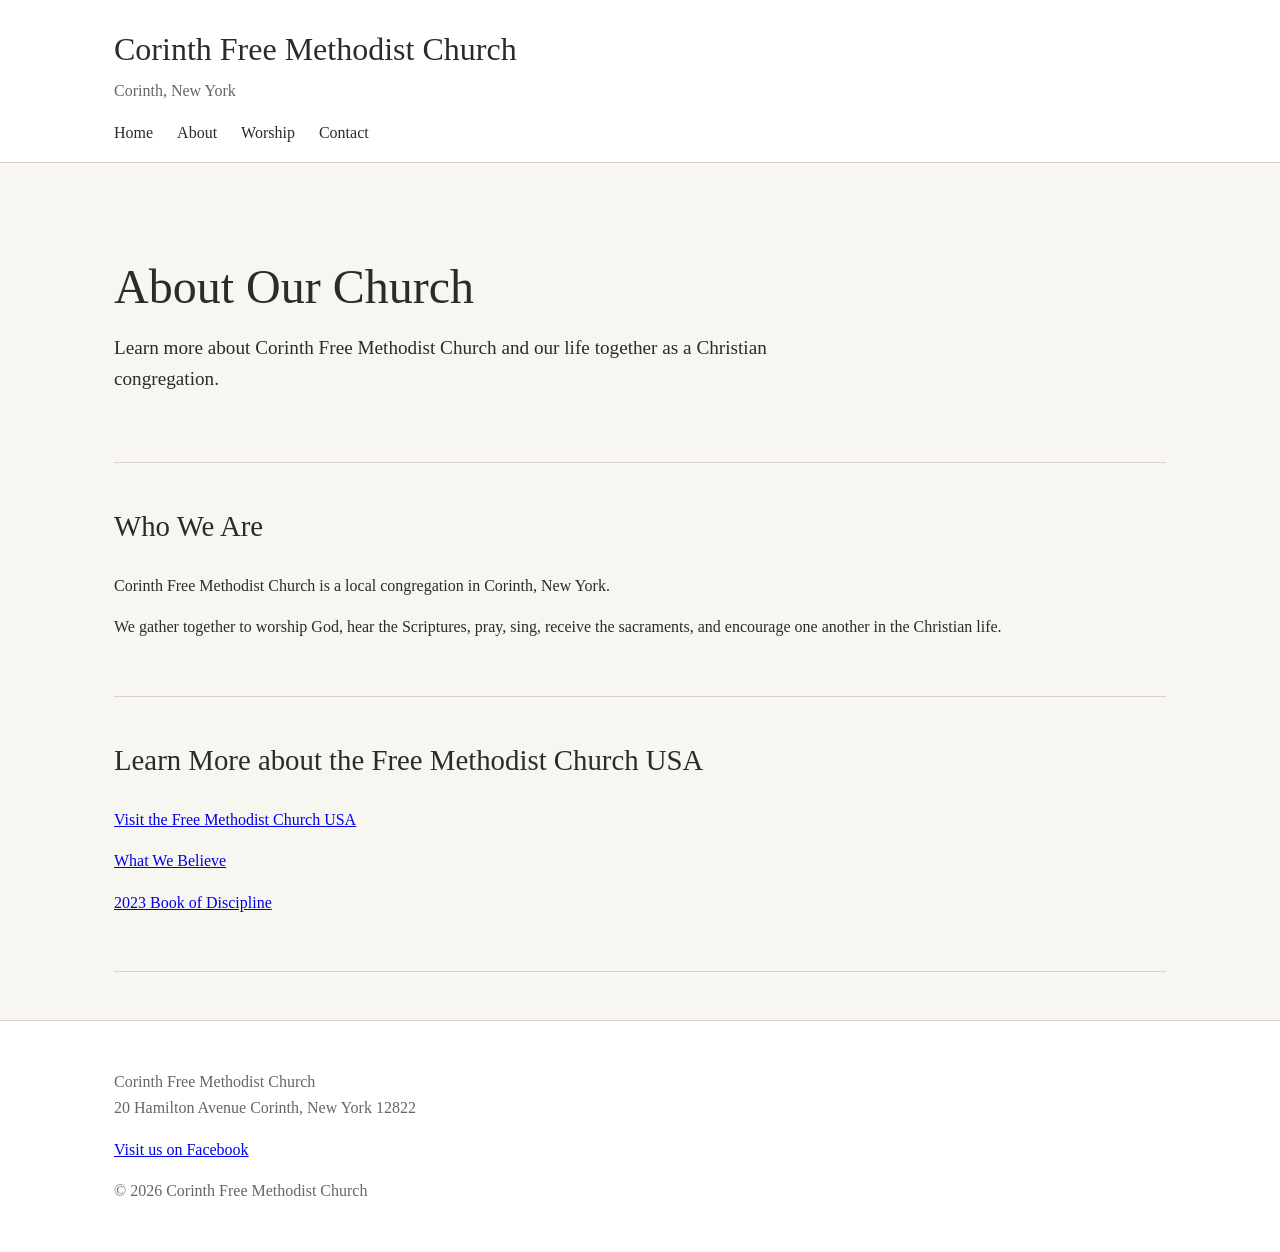
==== about.html @ 9d526010 "initial about page for church website" ====
<!DOCTYPE html>
<html lang="en">
<head>
    <meta charset="UTF-8">
    <meta name="viewport" content="width=device-width, initial-scale=1.0">

    <title>About | Corinth Free Methodist Church</title>

    <meta
        name="description"
        content="Learn more about Corinth Free Methodist Church in Corinth, New York."
    >

    <link rel="stylesheet" href="css/style.css">
</head>

<body>

<header>
    <div class="header-inner">

        <p class="site-title">Corinth Free Methodist Church</p>
        <p class="site-subtitle">Corinth, New York</p>

        <nav>
            <a href="index.html">Home</a>
            <a href="about.html">About</a>
            <a href="worship.html">Worship</a>
            <a href="contact.html">Contact</a>
        </nav>

    </div>
</header>

<main>

    <section class="hero">
        <h1>About Our Church</h1>

        <p>
            Learn more about Corinth Free Methodist Church and our
            life together as a Christian congregation.
        </p>
    </section>

    <section class="section">

        <h2>Who We Are</h2>

        <p>
            Corinth Free Methodist Church is a local congregation
            in Corinth, New York.
        </p>

        <p>
            We gather together to worship God, hear the Scriptures,
            pray, sing, receive the sacraments, and encourage one
            another in the Christian life.
        </p>

    </section>


    <section class="section">

        <h2>Learn More about the Free Methodist Church USA</h2>
<p><a href="https://fmcusa.org/" target="_blank" rel="noopener noreferrer"> Visit the Free Methodist Church USA </a></p>
      <p> <a href="https://fmcusa.org/resources" target="_blank" rel="noopener noreferrer"> What We Believe </a> </p>
<p> <a href="https://fmcusa.org/resources" target="_blank" rel="noopener noreferrer"> 2023 Book of Discipline </a> </p>
    </section>

</main>

<footer>

    <div class="footer-inner">

        <p>
            Corinth Free Methodist Church<br>
            20 Hamilton Avenue
            Corinth, New York 12822
        </p>

        <p>
            <a href="https://www.facebook.com/p/Corinth-Free-Methodist-Church-Online-100081623797182/" target="_blank" rel="noopener noreferrer">
                Visit us on Facebook
            </a>
        </p>

        <p>
            &copy; 2026 Corinth Free Methodist Church
        </p>

    </div>

</footer>

</body>
</html>
---- css/style.css ----
:root {
    --ink: #2b2b2b;
    --muted: #666;
    --paper: #f8f6f1;
    --white: #ffffff;
    --accent: #6b4f35;
    --border: #d8d2c8;
}

* {
    box-sizing: border-box;
}

body {
    margin: 0;
    font-family: Georgia, "Times New Roman", serif;
    color: var(--ink);
    background: var(--paper);
    line-height: 1.6;
}

header {
    background: var(--white);
    border-bottom: 1px solid var(--border);
}

.header-inner {
    max-width: 1100px;
    margin: 0 auto;
    padding: 1.5rem 1.5rem 1rem;
}

.site-title {
    margin: 0;
    font-size: 2rem;
    font-weight: normal;
}

.site-subtitle {
    margin: 0.2rem 0 1rem;
    color: var(--muted);
}

nav {
    display: flex;
    gap: 1.5rem;
    flex-wrap: wrap;
}

nav a {
    color: var(--ink);
    text-decoration: none;
}

nav a:hover {
    color: var(--accent);
    text-decoration: underline;
}

main {
    max-width: 1100px;
    margin: 0 auto;
    padding: 3rem 1.5rem;
}

.hero {
    padding: 3rem 0;
    border-bottom: 1px solid var(--border);
}

.hero h1 {
    max-width: 800px;
    margin: 0 0 1rem;
    font-size: 3rem;
    line-height: 1.15;
    font-weight: normal;
}

.hero p {
    max-width: 700px;
    font-size: 1.2rem;
}

.section {
    padding: 2.5rem 0;
    border-bottom: 1px solid var(--border);
}

.section h2 {
    margin-top: 0;
    font-size: 1.8rem;
    font-weight: normal;
}

.sunday {
    background: var(--white);
    padding: 2rem;
    border: 1px solid var(--border);
}

.sunday h2 {
    margin-top: 0;
}

footer {
    border-top: 1px solid var(--border);
    background: var(--white);
}

.footer-inner {
    max-width: 1100px;
    margin: 0 auto;
    padding: 2rem 1.5rem;
    color: var(--muted);
}

@media (max-width: 700px) {
    .site-title {
        font-size: 1.6rem;
    }

    .hero h1 {
        font-size: 2.2rem;
    }

    nav {
        gap: 0.75rem 1.25rem;
    }
}
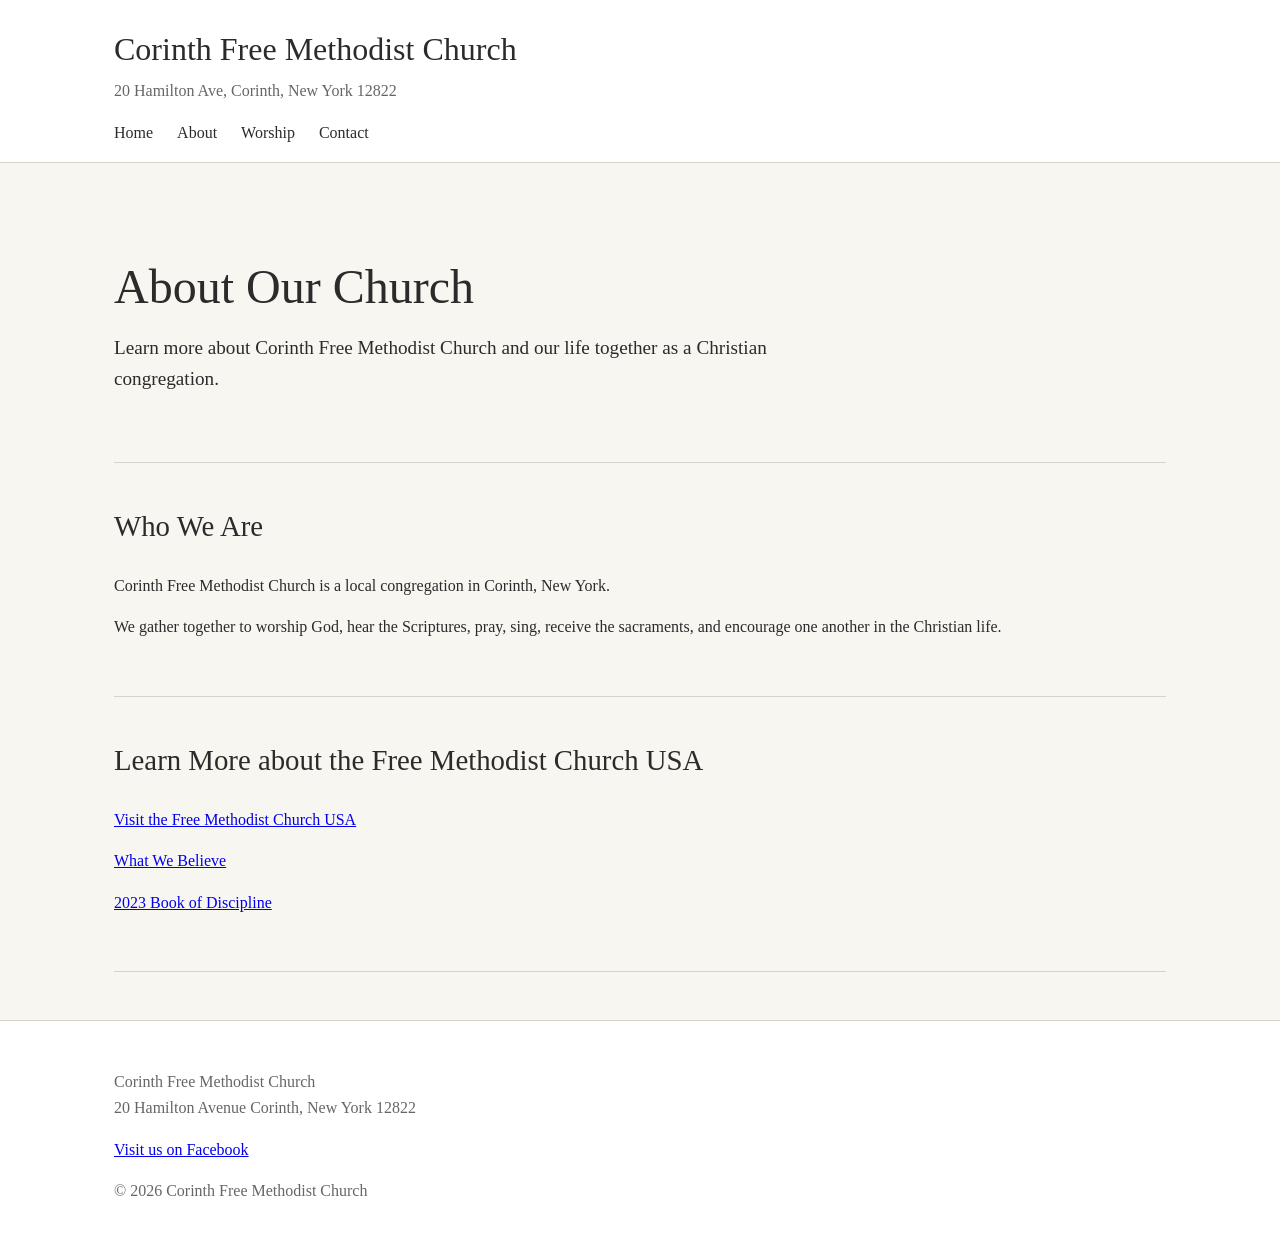
==== commit 4e7e65d3: "updated hymns for October 4th and added address to heading" ====
--- a/about.html
+++ b/about.html
@@ -20,7 +20,7 @@
     <div class="header-inner">
 
         <p class="site-title">Corinth Free Methodist Church</p>
-        <p class="site-subtitle">Corinth, New York</p>
+        <p class="site-subtitle">20 Hamilton Ave, Corinth, New York 12822</p>
 
         <nav>
             <a href="index.html">Home</a>
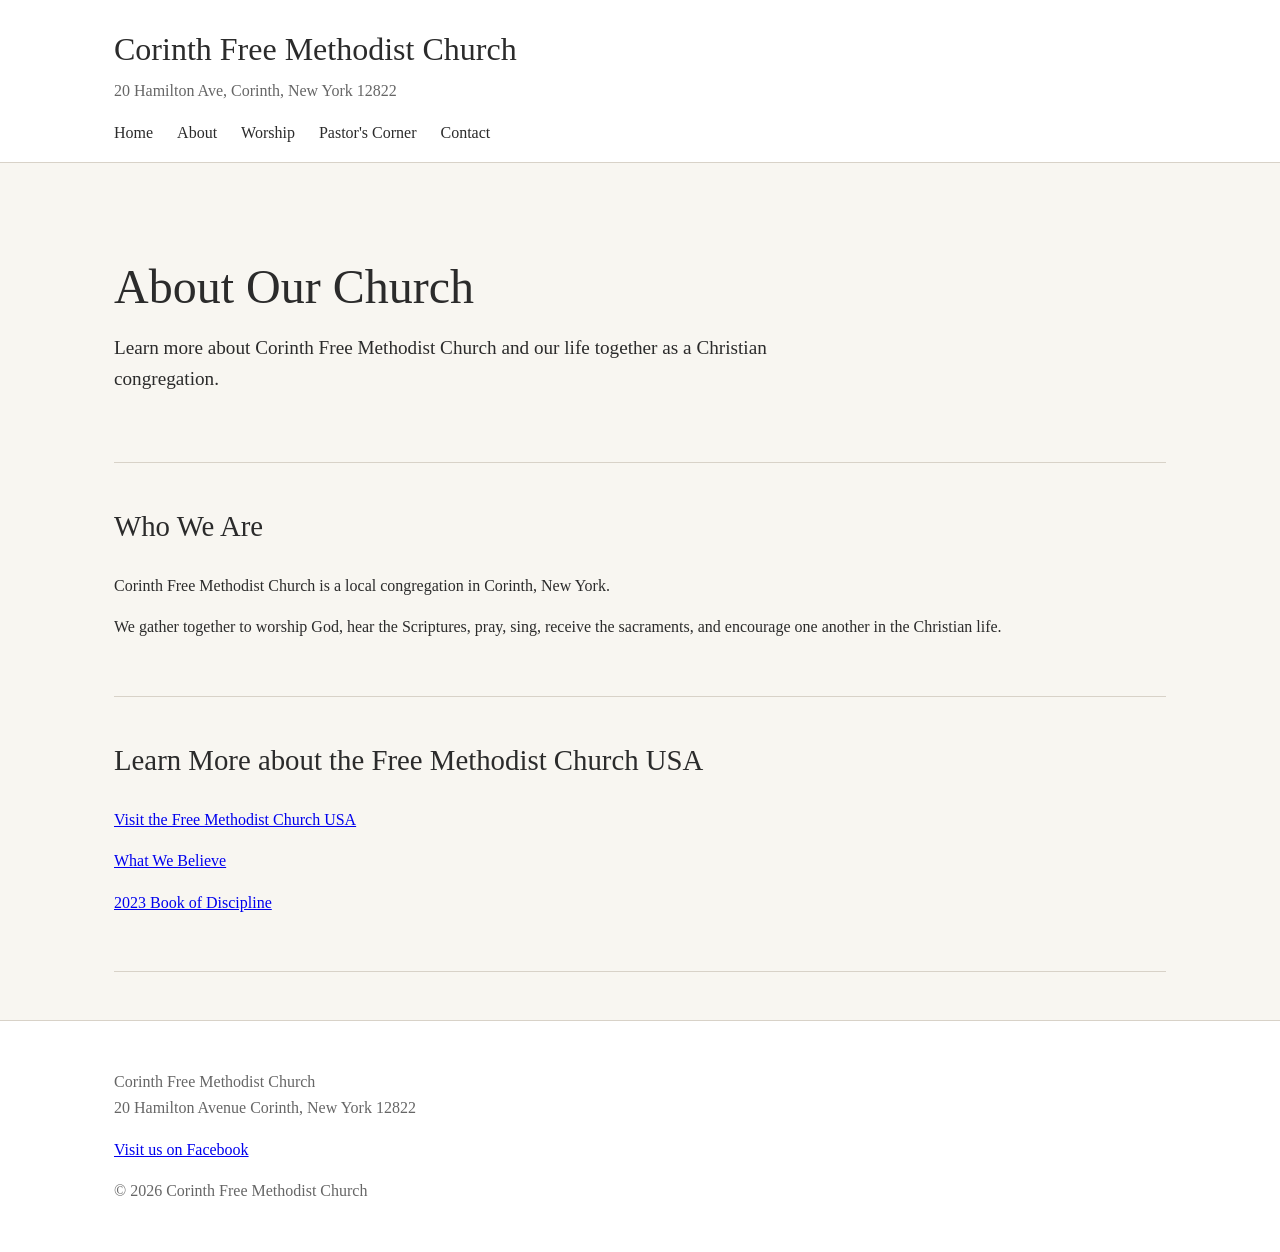
==== commit ebe1321b: "added pastor's corner" ====
--- a/about.html
+++ b/about.html
@@ -21,13 +21,13 @@
 
         <p class="site-title">Corinth Free Methodist Church</p>
         <p class="site-subtitle">20 Hamilton Ave, Corinth, New York 12822</p>
-
-        <nav>
-            <a href="index.html">Home</a>
-            <a href="about.html">About</a>
-            <a href="worship.html">Worship</a>
-            <a href="contact.html">Contact</a>
-        </nav>
+    <nav>
+        <a href="index.html">Home</a>
+        <a href="about.html">About</a>
+        <a href="worship.html">Worship</a>
+        <a href="pastors-corner.html">Pastor's Corner</a>
+        <a href="contact.html">Contact</a>
+    </nav>
 
     </div>
 </header>
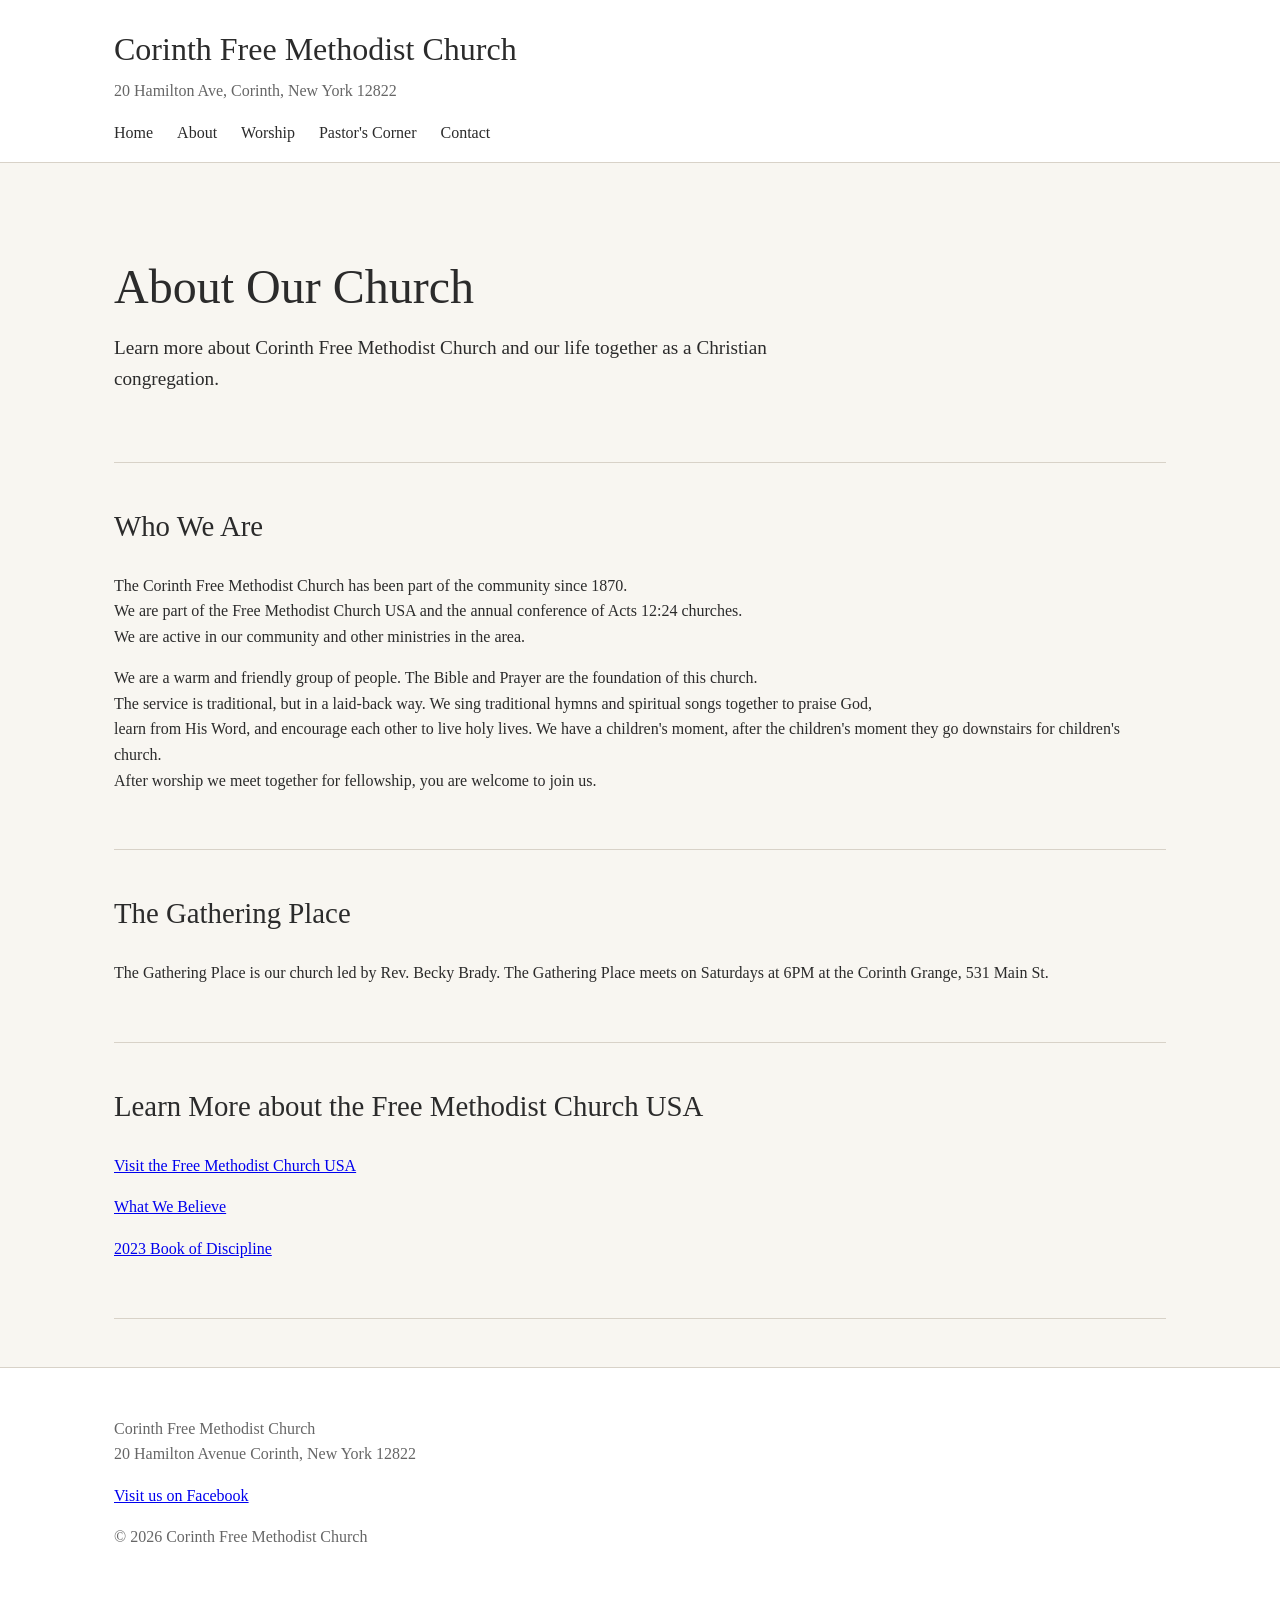
==== commit 336da407: "added summary on about" ====
--- a/about.html
+++ b/about.html
@@ -48,18 +48,27 @@
         <h2>Who We Are</h2>
 
         <p>
-            Corinth Free Methodist Church is a local congregation
-            in Corinth, New York.
+            The Corinth Free Methodist Church has been part of the community since 1870.<br>
+            We are part of the Free Methodist Church USA and the annual conference of Acts 12:24 churches.<br>
+            We are active in our community and other ministries in the area. 
         </p>
 
         <p>
-            We gather together to worship God, hear the Scriptures,
-            pray, sing, receive the sacraments, and encourage one
-            another in the Christian life.
+            We are a warm and friendly group of people. The Bible and Prayer are the foundation of this church.<br>
+            The service is traditional, but in a laid-back way. We sing traditional hymns and spiritual songs together to praise God,<br>
+            learn from His Word, and encourage each other to live holy lives. We have a children's moment, after the children's moment they go downstairs for children's church.<br> 
+            After worship we meet together for fellowship, you are welcome to join us.
         </p>
+
+    
 
     </section>
 
+     <section class="section">
+        <h2>The Gathering Place</h2>
+        <p> The Gathering Place is our church led by Rev. Becky Brady. The Gathering Place meets on Saturdays at 6PM at the Corinth Grange, 531 Main St.</p>
+
+     </section>
 
     <section class="section">
 
--- a/css/style.css
+++ b/css/style.css
@@ -102,6 +102,57 @@
     margin-top: 0;
 }
 
+.previous-sermons {
+  margin-top: 2.5rem;
+  padding-top: 1.5rem;
+  border-top: 1px solid #ddd;
+}
+
+.previous-sermons h2 {
+  margin-bottom: 0.5rem;
+}
+
+.previous-sermons > p {
+  margin-bottom: 1.25rem;
+  line-height: 1.6;
+}
+
+.sermon-list {
+  list-style: none;
+  padding: 0;
+  margin: 0;
+}
+
+.sermon-list li {
+  border-bottom: 1px solid #ddd;
+}
+
+.sermon-list a {
+  display: block;
+  padding: 1rem 0;
+  text-decoration: none;
+}
+
+.sermon-list a:hover .sermon-title {
+  text-decoration: underline;
+}
+
+.sermon-date,
+.sermon-title {
+  display: block;
+}
+
+.sermon-date {
+  font-size: 0.9rem;
+  color: #666;
+  margin-bottom: 0.25rem;
+}
+
+.sermon-title {
+  color: inherit;
+  font-weight: 600;
+}
+
 footer {
     border-top: 1px solid var(--border);
     background: var(--white);
